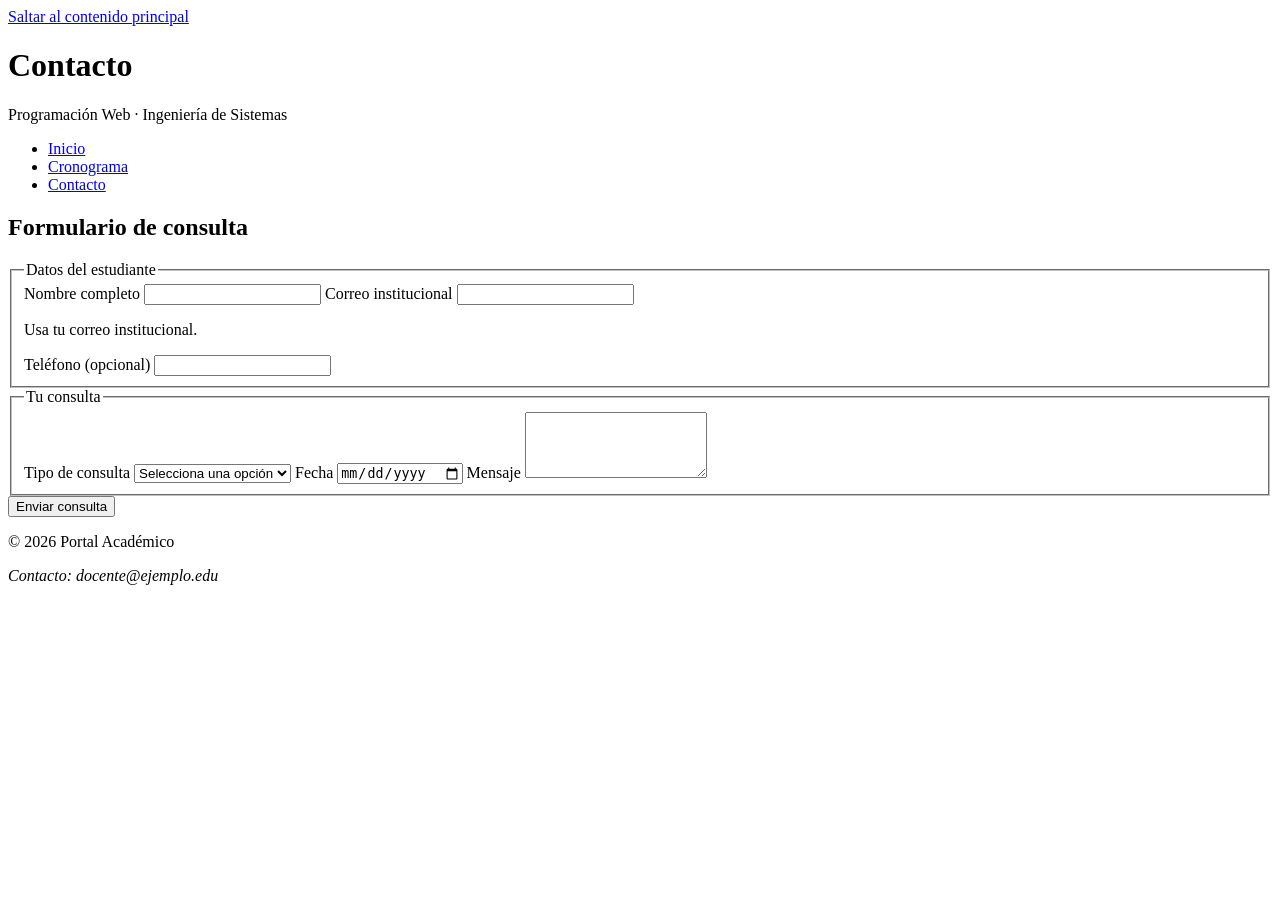
==== portal-academico/contacto.html @ 0b8f9425 "chore: html semantico terminado, antes de css" ====
<!doctype html>
<html lang="es">
  <head>
    <meta charset="UTF-8" />
    <meta name="viewport" content="width=device-width, initial-scale=1.0" />
    <title>Contacto</title>
  </head>
  <body>
    <a href="#contenido">Saltar al contenido principal</a>

    <header>
      <h1>Contacto</h1>
      <p>Programación Web · Ingeniería de Sistemas</p>
    </header>
    <nav aria-label="Menú principal">
      <ul>
        <li><a href="index.html">Inicio</a></li>
        <li><a href="datos.html">Cronograma</a></li>
        <li><a href="contacto.html">Contacto</a></li>
      </ul>
    </nav>
    <main id="contenido">
      <section aria-labelledby="t-contacto">
        <h2 id="t-contacto">Formulario de consulta</h2>
        <form action="#" method="get">
          <fieldset>
            <legend>Datos del estudiante</legend>
            <label for="nombre">Nombre completo</label>
            <input
              type="text"
              id="nombre"
              name="nombre"
              required
              autocomplete="name"
            />
            <label for="correo">Correo institucional</label>
            <input
              type="email"
              id="correo"
              name="correo"
              required
              aria-describedby="ayuda-correo"
            />
            <p id="ayuda-correo">Usa tu correo institucional.</p>
            <label for="telefono">Teléfono (opcional)</label>
            <input type="tel" id="telefono" name="telefono" />
          </fieldset>

          <fieldset>
            <legend>Tu consulta</legend>
            <label for="tipo">Tipo de consulta</label>
            <select id="tipo" name="tipo" required>
              <option value="">Selecciona una opción</option>
              <option value="tema">Dudas sobre un tema</option>
              <option value="proyecto">Proyecto del curso</option>
              <option value="otro">Otro</option>
            </select>
            <label for="fecha">Fecha</label>
            <input type="date" id="fecha" name="fecha" />
            <label for="mensaje">Mensaje</label>
            <textarea id="mensaje" name="mensaje" rows="4" required></textarea>
          </fieldset>
          <button type="submit">Enviar consulta</button>
        </form>
      </section>
    </main>
    <footer>
      <p>© 2026 Portal Académico</p>
      <address>Contacto: docente@ejemplo.edu</address>
    </footer>
  </body>
</html>
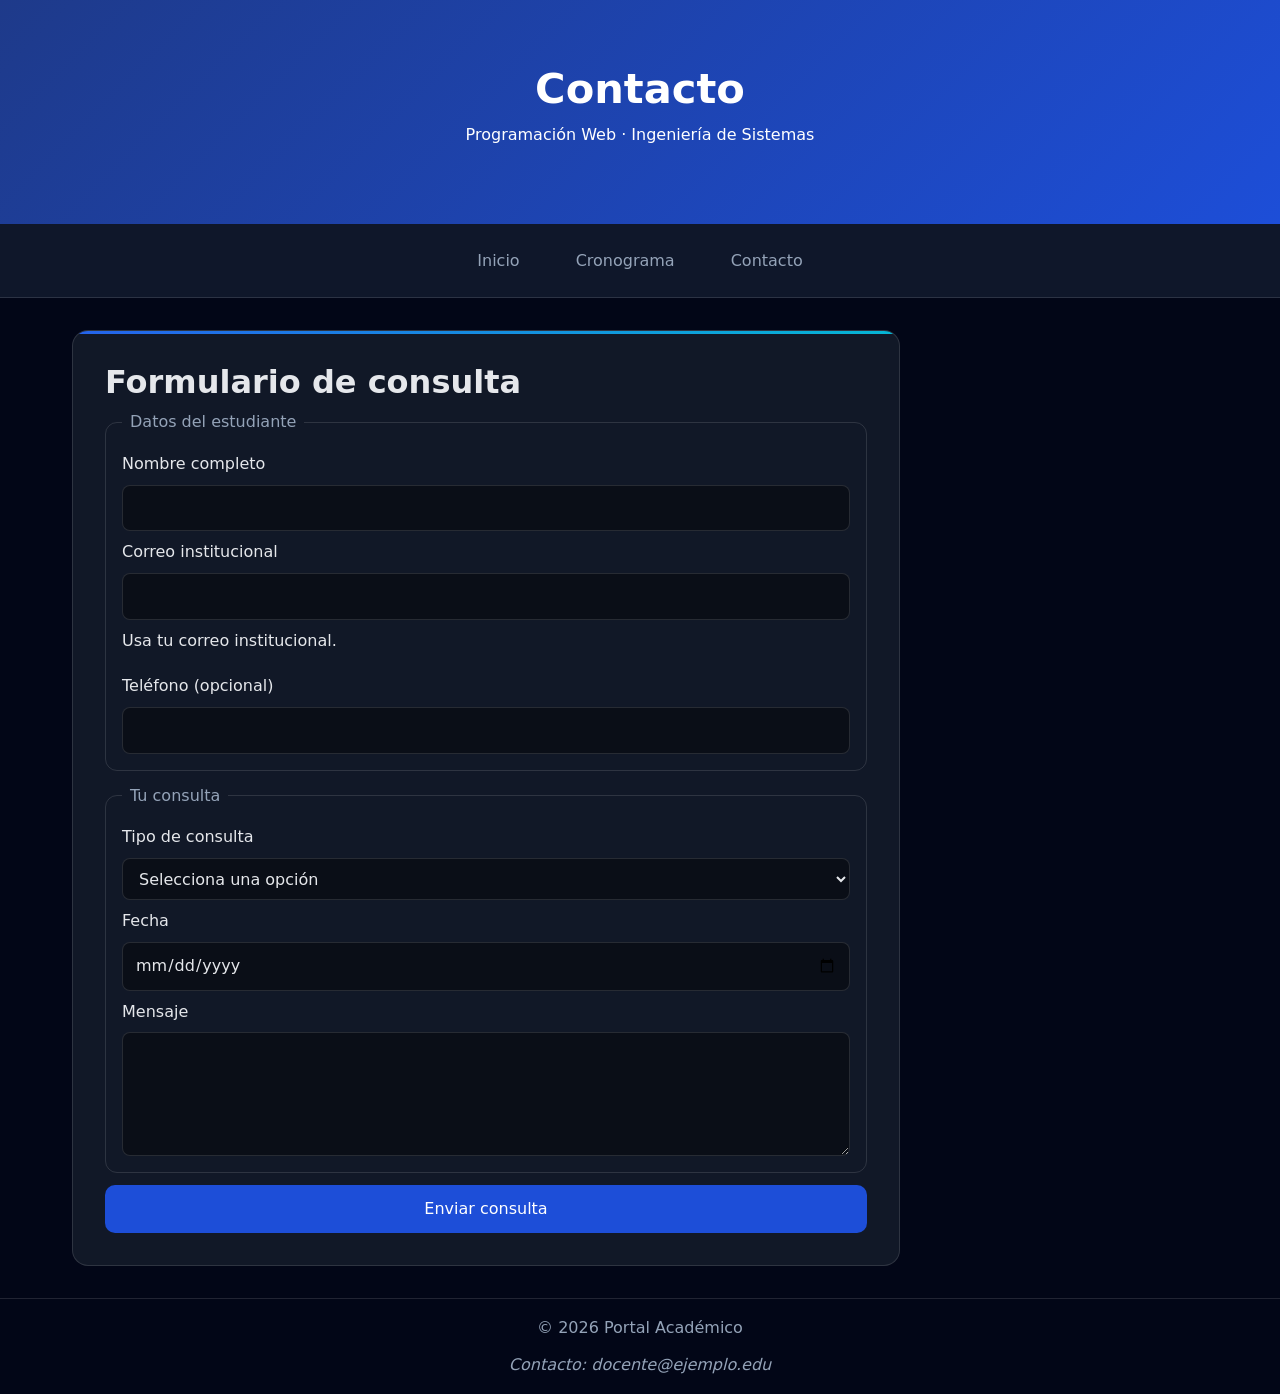
==== commit 0cc9d59b: "Modificación segun taller CSS3" ====
--- a/portal-academico/contacto.html
+++ b/portal-academico/contacto.html
@@ -3,66 +3,74 @@
   <head>
     <meta charset="UTF-8" />
     <meta name="viewport" content="width=device-width, initial-scale=1.0" />
-    <title>Contacto</title>
+    <title>Contacto | Portal Académico</title>
+    <link rel="stylesheet" href="css/styles.css" />
   </head>
   <body>
-    <a href="#contenido">Saltar al contenido principal</a>
+    <a class="skip-link" href="#contenido">Saltar al contenido principal</a>
 
     <header>
       <h1>Contacto</h1>
       <p>Programación Web · Ingeniería de Sistemas</p>
     </header>
     <nav aria-label="Menú principal">
-      <ul>
+      <ul class="nav-list">
         <li><a href="index.html">Inicio</a></li>
         <li><a href="datos.html">Cronograma</a></li>
         <li><a href="contacto.html">Contacto</a></li>
       </ul>
     </nav>
-    <main id="contenido">
-      <section aria-labelledby="t-contacto">
-        <h2 id="t-contacto">Formulario de consulta</h2>
-        <form action="#" method="get">
-          <fieldset>
-            <legend>Datos del estudiante</legend>
-            <label for="nombre">Nombre completo</label>
-            <input
-              type="text"
-              id="nombre"
-              name="nombre"
-              required
-              autocomplete="name"
-            />
-            <label for="correo">Correo institucional</label>
-            <input
-              type="email"
-              id="correo"
-              name="correo"
-              required
-              aria-describedby="ayuda-correo"
-            />
-            <p id="ayuda-correo">Usa tu correo institucional.</p>
-            <label for="telefono">Teléfono (opcional)</label>
-            <input type="tel" id="telefono" name="telefono" />
-          </fieldset>
+    <main id="contenido" class="layout-2col">
+      <div class="content">
+        <section class="card" aria-labelledby="t-contacto">
+          <h2 id="t-contacto">Formulario de consulta</h2>
+          <form action="#" method="get">
+            <fieldset>
+              <legend>Datos del estudiante</legend>
+              <label for="nombre">Nombre completo</label>
+              <input
+                type="text"
+                id="nombre"
+                name="nombre"
+                required
+                autocomplete="name"
+              />
+              <label for="correo">Correo institucional</label>
+              <input
+                type="email"
+                id="correo"
+                name="correo"
+                required
+                aria-describedby="ayuda-correo"
+              />
+              <p id="ayuda-correo">Usa tu correo institucional.</p>
+              <label for="telefono">Teléfono (opcional)</label>
+              <input type="tel" id="telefono" name="telefono" />
+            </fieldset>
 
-          <fieldset>
-            <legend>Tu consulta</legend>
-            <label for="tipo">Tipo de consulta</label>
-            <select id="tipo" name="tipo" required>
-              <option value="">Selecciona una opción</option>
-              <option value="tema">Dudas sobre un tema</option>
-              <option value="proyecto">Proyecto del curso</option>
-              <option value="otro">Otro</option>
-            </select>
-            <label for="fecha">Fecha</label>
-            <input type="date" id="fecha" name="fecha" />
-            <label for="mensaje">Mensaje</label>
-            <textarea id="mensaje" name="mensaje" rows="4" required></textarea>
-          </fieldset>
-          <button type="submit">Enviar consulta</button>
-        </form>
-      </section>
+            <fieldset>
+              <legend>Tu consulta</legend>
+              <label for="tipo">Tipo de consulta</label>
+              <select id="tipo" name="tipo" required>
+                <option value="">Selecciona una opción</option>
+                <option value="tema">Dudas sobre un tema</option>
+                <option value="proyecto">Proyecto del curso</option>
+                <option value="otro">Otro</option>
+              </select>
+              <label for="fecha">Fecha</label>
+              <input type="date" id="fecha" name="fecha" />
+              <label for="mensaje">Mensaje</label>
+              <textarea
+                id="mensaje"
+                name="mensaje"
+                rows="4"
+                required
+              ></textarea>
+            </fieldset>
+            <button type="submit">Enviar consulta</button>
+          </form>
+        </section>
+      </div>
     </main>
     <footer>
       <p>© 2026 Portal Académico</p>
--- a/portal-academico/css/styles.css
+++ b/portal-academico/css/styles.css
@@ -0,0 +1,324 @@
+/* ===== 1. VARIABLES ===== */
+:root {
+  --bg: #020617;
+  --surface: #0f172a;
+  --card: #111827;
+  --primary: #2563eb;
+  --primary-dark: #1d4ed8;
+  --secondary: #06b6d4;
+  --text: #e5e7eb;
+  --muted: #94a3b8;
+  --border: rgba(255, 255, 255, 0.12);
+  --radius: 16px;
+  --transition: 0.3s ease;
+}
+
+/* ===== RESET Y BASE ===== */
+*,
+*::before,
+*::after {
+  margin: 0;
+  padding: 0;
+  box-sizing: border-box;
+}
+body {
+  font-family: system-ui, Arial, sans-serif;
+  background: var(--bg);
+  color: var(--text);
+  line-height: 1.6;
+}
+h1 {
+  font-size: clamp(2rem, 5vw, 2.6rem);
+}
+h2 {
+  font-size: clamp(1.5rem, 3vw, 2rem);
+}
+h3 {
+  font-size: 1.25rem;
+}
+h1,
+h2,
+h3 {
+  line-height: 1.2;
+  margin-bottom: 0.5rem;
+}
+p {
+  margin-bottom: 0.75rem;
+}
+main p {
+  max-width: 70ch;
+}
+main ul {
+  padding-left: 1.25rem;
+}
+a {
+  color: var(--secondary);
+}
+
+/* ===== 2. BOX MODEL: HEADER, MAIN Y FOOTER ===== */
+body > header {
+  padding: 3rem 1rem;
+  text-align: center;
+  background: linear-gradient(135deg, #1e3a8a, #1d4ed8);
+  color: white;
+}
+main {
+  width: min(100%, 1200px);
+  margin-inline: auto;
+  padding: clamp(1rem, 3vw, 2rem);
+}
+body > footer {
+  padding: 1rem;
+  text-align: center;
+  color: var(--muted);
+  border-top: 1px solid var(--border);
+}
+
+/* ===== 3. FLEXBOX: MENÚ ===== */
+nav {
+  background: var(--surface);
+  border-bottom: 1px solid var(--border);
+}
+.nav-list {
+  display: flex;
+  flex-wrap: wrap;
+  justify-content: center;
+  gap: 1rem;
+  padding: 1rem;
+  list-style: none;
+}
+.nav-list a {
+  display: block;
+  padding: 0.5rem 1rem;
+  border-radius: 8px;
+  color: var(--muted);
+  text-decoration: none;
+  transition:
+    background var(--transition),
+    color var(--transition);
+}
+
+/* ===== FLEXBOX EN VERTICAL: PIE DE PÁGINA AL FONDO ===== */
+body {
+  min-height: 100vh;
+  display: flex;
+  flex-direction: column;
+}
+main {
+  flex: 1;
+}
+
+/* ===== 4. GRID: CONTENIDO + SIDEBAR ===== */
+.layout-2col {
+  display: grid;
+  gap: 2rem;
+}
+.content {
+  display: grid;
+  gap: 2rem;
+}
+.sidebar h2 {
+  font-size: 1.25rem;
+}
+
+@media (min-width: 900px) {
+  .layout-2col {
+    grid-template-columns: 3fr 1fr;
+    align-items: start;
+  }
+}
+
+/* ===== MULTIMEDIA FLUIDA ===== */
+img,
+video {
+  display: block;
+  max-width: 100%;
+  height: auto;
+  border-radius: 12px;
+}
+audio {
+  width: 100%;
+}
+figure {
+  margin: 1rem 0;
+}
+figcaption {
+  margin-top: 0.5rem;
+  font-size: 0.9rem;
+  color: var(--muted);
+}
+
+/* ===== 6. COMPONENTE: CARD ===== */
+.card {
+  position: relative;
+  overflow: hidden;
+  padding: 1.5rem;
+  background: var(--card);
+  border: 1px solid var(--border);
+  border-radius: var(--radius);
+  transition:
+    transform var(--transition),
+    box-shadow var(--transition);
+}
+.card::before {
+  content: "";
+  position: absolute;
+  inset: 0 0 auto 0;
+  height: 3px;
+  background: linear-gradient(90deg, var(--primary), var(--secondary));
+}
+.card article {
+  margin-top: 1rem;
+  padding: 1rem;
+  border-radius: 12px;
+  background: rgba(0, 0, 0, 0.3);
+}
+blockquote {
+  margin: 1rem 0;
+  padding: 1rem;
+  border-left: 4px solid var(--primary);
+  border-radius: 8px;
+  background: rgba(255, 255, 255, 0.04);
+}
+mark {
+  padding: 0 0.25rem;
+  border-radius: 4px;
+  background: rgba(6, 182, 212, 0.25);
+  color: var(--text);
+}
+
+/* ===== 7. INTERACCIÓN ===== */
+.nav-list a:hover,
+.nav-list a:focus-visible {
+  background: rgba(37, 99, 235, 0.25);
+  color: white;
+}
+.card:hover {
+  transform: translateY(-4px);
+  box-shadow: 0 10px 30px rgba(0, 0, 0, 0.4);
+}
+a:hover {
+  text-decoration: underline;
+}
+a:focus-visible,
+button:focus-visible,
+input:focus-visible,
+select:focus-visible,
+textarea:focus-visible {
+  outline: 3px solid var(--secondary);
+  outline-offset: 2px;
+}
+
+/* ===== 8. ACCESIBILIDAD ===== */
+.skip-link {
+  position: absolute;
+  left: -9999px;
+}
+.skip-link:focus {
+  left: 1rem;
+  top: 1rem;
+  z-index: 10;
+  padding: 0.5rem 1rem;
+  background: var(--primary);
+  color: white;
+}
+@media (prefers-reduced-motion: reduce) {
+  .card,
+  .nav-list a,
+  button {
+    transition: none;
+  }
+  .card:hover {
+    transform: none;
+  }
+}
+
+/* ===== TABLAS ===== */
+.tabla-responsive {
+  overflow-x: auto;
+}
+table {
+  width: 100%;
+  border-collapse: collapse;
+}
+caption {
+  padding: 0.5rem 0;
+  text-align: left;
+  color: var(--muted);
+}
+th,
+td {
+  padding: 0.75rem 1rem;
+  text-align: left;
+  border-bottom: 1px solid var(--border);
+}
+thead th {
+  background: var(--surface);
+}
+tbody tr:nth-child(even) {
+  background: rgba(255, 255, 255, 0.03);
+}
+tbody tr:hover {
+  background: rgba(37, 99, 235, 0.15);
+}
+
+/* ===== FORMULARIOS ===== */
+form {
+  display: flex;
+  flex-direction: column;
+  gap: 0.75rem;
+}
+fieldset {
+  display: flex;
+  flex-direction: column;
+  gap: 0.5rem;
+  padding: 1rem;
+  border: 1px solid var(--border);
+  border-radius: 12px;
+}
+legend {
+  padding: 0 0.5rem;
+  color: var(--muted);
+}
+input,
+select,
+textarea {
+  width: 100%;
+  padding: 0.6rem 0.75rem;
+  border: 1px solid var(--border);
+  border-radius: 8px;
+  background: rgba(0, 0, 0, 0.4);
+  color: var(--text);
+  font: inherit;
+}
+button {
+  padding: 0.7rem 1.2rem;
+  border: none;
+  border-radius: 10px;
+  background: var(--primary-dark);
+  color: white;
+  font: inherit;
+  cursor: pointer;
+}
+button:hover {
+  background: var(--primary);
+}
+
+/* ===== EXCEPCIÓN PARA RADIO Y CHECKBOX ===== */
+input[type="radio"],
+input[type="checkbox"] {
+  width: auto;
+}
+
+/* ===== 5. RESPONSIVE (mobile-first) ===== */
+@media (min-width: 768px) {
+  body > header {
+    padding: 4rem 2rem;
+  }
+  .nav-list {
+    gap: 1.5rem;
+  }
+  .card {
+    padding: 2rem;
+  }
+}
